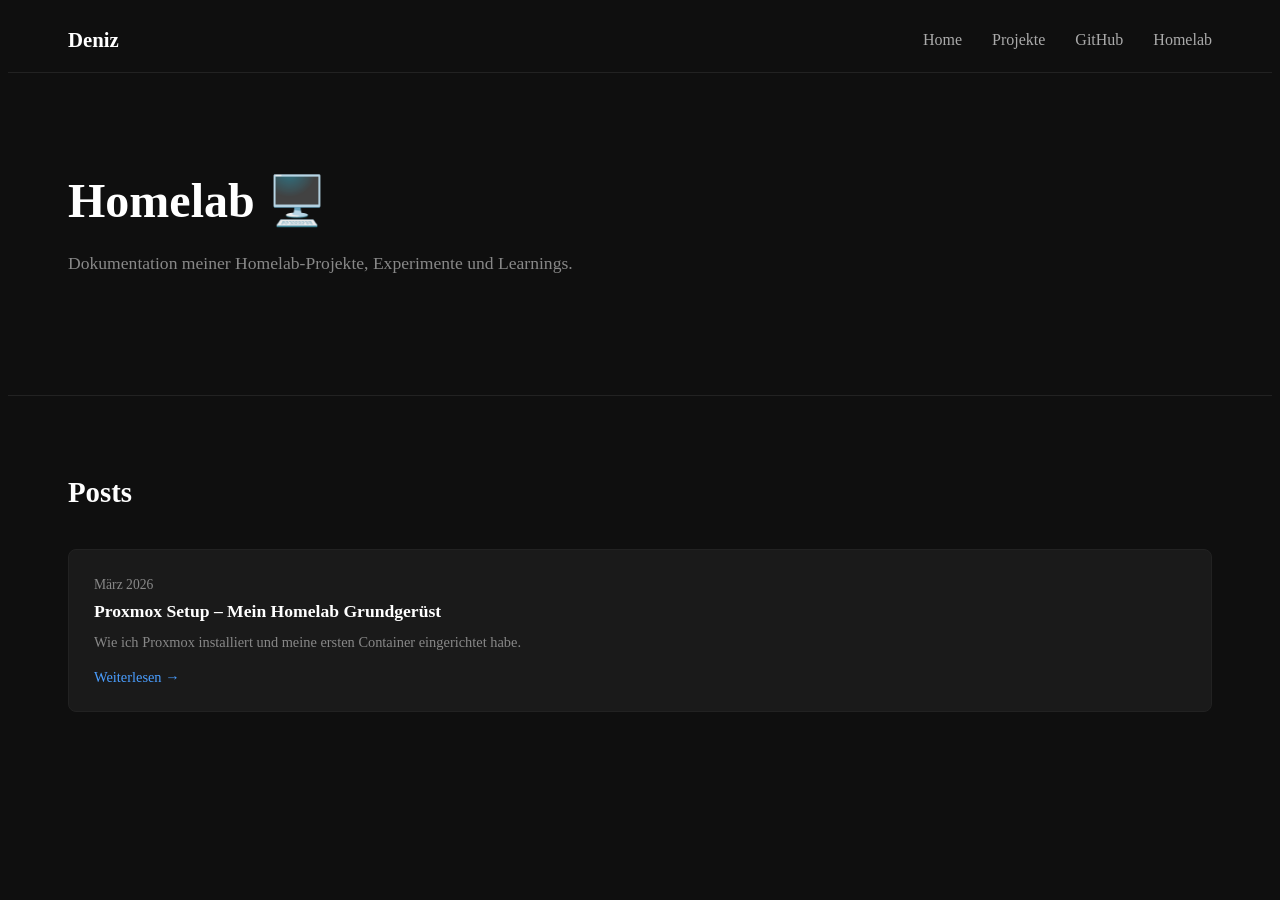
==== blog.html @ 6dd14248 "CSS: Blog Post Karten styling" ====
<!DOCTYPE html>
<html lang="de">
  <head>
    <meta charset="UTF-8" />
    <meta name="viewport" content="width=device-width, initial-scale=1.0" />
    <title>Homelab Blog – Deniz</title>
    <link rel="stylesheet" href="style.css" />
  </head>
  <body>

    <!-- Navigation -->
    <nav>
    </nav>

    <!-- Blog Header -->
    <header>
      <h1>Homelab 🖥️</h1>
      <p>Dokumentation meiner Homelab-Projekte, Experimente und Learnings.</p>
    </header>

    <!-- Blog Posts Liste -->
    <section id="posts">
      <h2>Posts</h2>
      <div id="posts-container">

        <a href="posts/proxmox-setup.html" class="post-karte">
          <span class="post-datum">März 2026</span>
          <h3>Proxmox Setup – Mein Homelab Grundgerüst</h3>
          <p>Wie ich Proxmox installiert und meine ersten Container eingerichtet habe.</p>
          <span class="post-link">Weiterlesen →</span>
        </a>

      </div>
    </section>

    <script src="script.js"></script>
  </body>
</html>
---- style.css ----
/* Body */
body {
    background-color: #0f0f0f;
    color: #e0e0e0;
}

/* Navigation */
nav {
    display: flex;
    justify-content: space-between;
    align-items: center;
    padding: 20px 60px;
    border-bottom: 1px solid #222;
}

.logo {
    font-size: 1.3rem;
    font-weight: bold;
    color: #ffffff;
}

nav ul {
    list-style: none;
    display: flex;
    gap: 30px;
    margin: 0;
    padding: 0;
}

nav ul a {
    color: #aaaaaa;
    text-decoration: none;
}

nav ul a:hover {
    color: #ffffff;
}

/* Hero */
header {
    padding: 100px 60px;
    max-width: 800px;
}

header h1 {
    font-size: 3rem;
    font-weight: bold;
    color: #ffffff;
    margin: 0 0 20px 0;
}

header p {
    font-size: 1.1rem;
    color: #888888;
    line-height: 1.6;
}

/* Sektionen */
section {
    padding: 80px 60px;
    border-top: 1px solid #222;
}

section h2 {
    font-size: 1.8rem;
    color: #ffffff;
    margin: 0 0 40px 0;
}

/* Projekt Karten */
#projekte-container {
    display: grid;
    grid-template-columns: repeat(3, 1fr);
    gap: 20px;
}

.projekt-karte {
    background-color: #1a1a1a;
    border: 1px solid #222;
    border-radius: 8px;
    padding: 25px;
}

.projekt-karte h3 {
    color: #ffffff;
    margin: 0 0 10px 0;
    font-size: 1.1rem;
}
.projekt-karte p {
    color: #888888;
    font-size: 0.9rem;
    line-height: 1.5;
    margin: 0 0 20px 0;
}
.projekt-karte a {
    color: #4a9eff;
    text-decoration: none;
    font-size: 0.9rem;
}

.projekt-karte a:hover {
    text-decoration: underline;
}

/* Blog Post Karten */
#post-container {
    display: flex;
    flex-direction: column;
    gap: 20px;
    max-width: 800px;
}

a.post-karte {
    background-color: #1a1a1a;
    border: 1px solid #222;
    border-radius: 8px;
    padding: 25px;
    text-decoration: none;
    display: block;
    color: inherit;
}

a.post-karte:hover {
  border-color: #444;
}

a.post-karte .post-datum {
  color: #888888;
  font-size: 0.85rem;
}

a.post-karte h3 {
  color: #ffffff;
  margin: 8px 0 10px 0;
  font-size: 1.1rem;
}

a.post-karte p {
  color: #888888;
  font-size: 0.9rem;
  line-height: 1.5;
  margin: 0 0 15px 0;
}

a.post-karte .post-link {
  color: #4a9eff;
  font-size: 0.9rem;
}
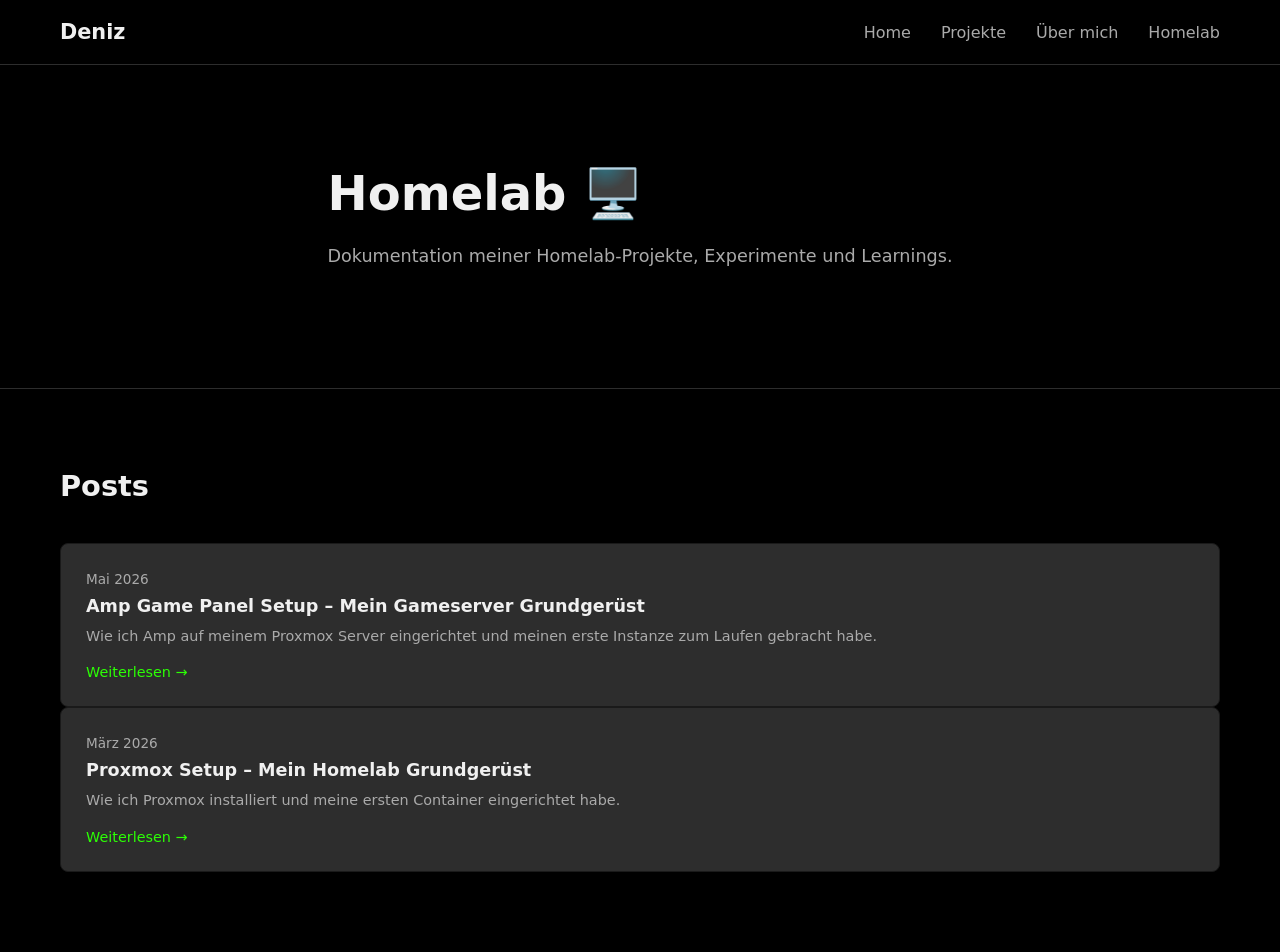
==== commit 15efe178: "added blog post link" ====
--- a/blog.html
+++ b/blog.html
@@ -22,6 +22,12 @@
     <section id="posts">
       <h2>Posts</h2>
       <div id="posts-container">
+        <a href="posts/proxmox-amp-setup.html" class="post-karte">
+          <span class="post-datum">Mai 2026</span>
+          <h3>Amp Game Panel Setup – Mein Gameserver Grundgerüst</h3>
+          <p>Wie ich Amp auf meinem Proxmox Server eingerichtet und meinen erste Instanze zum Laufen gebracht habe.</p>
+          <span class="post-link">Weiterlesen →</span>
+        </a>
 
         <a href="posts/proxmox-setup.html" class="post-karte">
           <span class="post-datum">März 2026</span>
--- a/style.css
+++ b/style.css
@@ -1,7 +1,38 @@
+/* === Color Palette – Neon Noir ===
+  #000000 - Hintergrund
+  #1a1a1a - Zwischenton (Borders)
+  #2D2D2D - Cards / Sidebar / Nav
+  #2CFF05 - Akzent Neon Grün
+  #BF00FF - Akzent Neon Lila
+  #F0F0F0 - Primärtext
+  #aaaaaa - Sekundärtext
+*/
+
+:root {
+  --bg: #000000;
+  --bg-secondary: #2D2D2D;
+  --bg-tertiary: #1a1a1a;
+  --text: #F0F0F0;
+  --text-secondary: #aaaaaa;
+  --accent: #2CFF05;
+  --accent-hover: #25d904;
+  --accent-2: #BF00FF;
+  --danger: #ff3b30;
+  --danger-hover: #cc2f26;
+  --radius: 12px;
+  --shadow: 0 4px 16px rgba(44, 255, 5, 0.08);
+  --transition: 0.25s ease;
+}
+
 /* Body */
 body {
-    background-color: #0f0f0f;
-    color: #e0e0e0;
+    margin: 0;
+    font-family: system-ui, -apple-system, BlinkMacSystemFont, 'Segoe UI', Roboto, Oxygen, Ubuntu, Cantarell, 'Open Sans', 'Helvetica Neue', sans-serif;
+    background: var(--bg);
+    color: var(--text);
+    display: flex;
+    flex-direction: column;
+    min-height: 100vh;
 }
 
 /* Navigation */
@@ -10,13 +41,14 @@
     justify-content: space-between;
     align-items: center;
     padding: 20px 60px;
-    border-bottom: 1px solid #222;
+    border-bottom: 1px solid var(--bg-secondary);
+    background: var(--bg);
 }
 
 .logo {
     font-size: 1.3rem;
     font-weight: bold;
-    color: #ffffff;
+    color: var(--text);
 }
 
 nav ul {
@@ -28,12 +60,13 @@
 }
 
 nav ul a {
-    color: #aaaaaa;
+    color: var(--text-secondary);
     text-decoration: none;
+    transition: color var(--transition);
 }
 
 nav ul a:hover {
-    color: #ffffff;
+    color: var(--text);
 }
 
 /* Hero */
@@ -45,25 +78,72 @@
 header h1 {
     font-size: 3rem;
     font-weight: bold;
-    color: #ffffff;
+    color: var(--text);
     margin: 0 0 20px 0;
 }
 
 header p {
     font-size: 1.1rem;
-    color: #888888;
+    color: var(--text-secondary);
     line-height: 1.6;
+}
+
+/* Hero Buttons */
+#hero-buttons {
+  display: flex;
+  gap: 15px;
+  margin-top: 35px;
+}
+
+.btn-primary {
+  background-color: var(--accent);
+  color: #000000;
+  padding: 12px 24px;
+  border-radius: 6px;
+  text-decoration: none;
+  font-size: 0.95rem;
+  font-weight: 600;
+  transition: background-color var(--transition);
+}
+
+.btn-primary:hover {
+  background-color: var(--accent-hover);
+}
+
+.btn-secondary {
+  border: 1px solid var(--bg-tertiary);
+  color: var(--text-secondary);
+  padding: 12px 24px;
+  border-radius: 6px;
+  text-decoration: none;
+  font-size: 0.95rem;
+  transition: border-color var(--transition), color var(--transition);
+}
+
+.btn-secondary:hover {
+  border-color: #BF00FF;
+  color: #BF00FF;
+  box-shadow: 0 0 10px rgba(191, 0, 255, 0.5);
+  box-shadow: 0 0 12px #BF00FF, 0 0 30px rgba(191, 0, 255, 0.5);
+}
+
+/* Hero Buttons Mobile */
+@media (max-width: 768px) {
+  #hero-buttons {
+    flex-direction: column;
+    width: fit-content;
+  }
 }
 
 /* Sektionen */
 section {
     padding: 80px 60px;
-    border-top: 1px solid #222;
+    border-top: 1px solid var(--bg-secondary);
 }
 
 section h2 {
     font-size: 1.8rem;
-    color: #ffffff;
+    color: var(--text);
     margin: 0 0 40px 0;
 }
 
@@ -75,25 +155,25 @@
 }
 
 .projekt-karte {
-    background-color: #1a1a1a;
-    border: 1px solid #222;
+    background-color: var(--bg-secondary);
+    border: 1px solid var(--bg-tertiary);
     border-radius: 8px;
     padding: 25px;
 }
 
 .projekt-karte h3 {
-    color: #ffffff;
+    color: var(--text);
     margin: 0 0 10px 0;
     font-size: 1.1rem;
 }
 .projekt-karte p {
-    color: #888888;
+    color: var(--text-secondary);
     font-size: 0.9rem;
     line-height: 1.5;
     margin: 0 0 20px 0;
 }
 .projekt-karte a {
-    color: #4a9eff;
+    color: var(--accent);
     text-decoration: none;
     font-size: 0.9rem;
 }
@@ -111,38 +191,398 @@
 }
 
 a.post-karte {
-    background-color: #1a1a1a;
-    border: 1px solid #222;
+    background-color: var(--bg-secondary);
+    border: 1px solid var(--bg-tertiary);
     border-radius: 8px;
     padding: 25px;
     text-decoration: none;
     display: block;
     color: inherit;
+    transition: border-color var(--transition);
 }
 
 a.post-karte:hover {
-  border-color: #444;
+  border-color: var(--accent);
 }
 
 a.post-karte .post-datum {
-  color: #888888;
+  color: var(--text-secondary);
   font-size: 0.85rem;
 }
 
 a.post-karte h3 {
-  color: #ffffff;
+  color: var(--text);
   margin: 8px 0 10px 0;
   font-size: 1.1rem;
 }
 
 a.post-karte p {
-  color: #888888;
+  color: var(--text-secondary);
   font-size: 0.9rem;
   line-height: 1.5;
   margin: 0 0 15px 0;
 }
 
 a.post-karte .post-link {
-  color: #4a9eff;
+  color: var(--accent);
   font-size: 0.9rem;
+}
+
+/* Blog Post Artikel */
+article {
+  max-width: 800px;
+  padding: 60px 60px;
+  line-height: 1.8;
+}
+
+article h2 {
+  color: var(--text);
+  font-size: 1.5rem;
+  margin: 40px 0 15px 0;
+  border-left: 3px solid var(--accent);
+  padding-left: 15px;
+}
+
+article p {
+  color: var(--text-secondary);
+  font-size: 1rem;
+  margin: 0 0 20px 0;
+}
+
+article img {
+  width: 100%;
+  border-radius: 8px;
+  border: 1px solid var(--bg-secondary);
+  margin: 20px 0;
+}
+
+/* Content zentrieren */
+header, article {
+  margin: 0 auto;
+}
+
+/* GitHub Chart */
+#github-container {
+  max-width: 900px;
+  position: relative;
+}
+
+#github-chart {
+  display: flex;
+  gap: 3px;
+}
+
+.chart-woche {
+  display: flex;
+  flex-direction: column;
+  gap: 3px;
+}
+
+.chart-tag {
+  width: 12px;
+  height: 12px;
+  border-radius: 2px;
+  background-color: var(--bg-secondary);
+  cursor: pointer;
+  transition: opacity 0.1s;
+}
+
+.chart-tag:hover {
+  opacity: 0.7;
+}
+
+.level-0 { background-color: #1a1a1a; }
+.level-1 { background-color: #0d4a02; }
+.level-2 { background-color: #137a04; }
+.level-3 { background-color: #1dbb06; }
+.level-4 { background-color: #2CFF05; }
+
+#github-tooltip {
+  display: none;
+  position: fixed;
+  background-color: var(--bg-secondary);
+  color: var(--text);
+  padding: 8px 12px;
+  border-radius: 6px;
+  font-size: 0.8rem;
+  border: 1px solid var(--bg-tertiary);
+  pointer-events: none;
+  z-index: 100;
+}
+
+#github-monate {
+  display: flex;
+  gap: 3px;
+  margin-bottom: 4px;
+  padding-left: 0;
+}
+
+.monat-label {
+  font-size: 0.75rem;
+  color: var(--text-secondary);
+  min-width: 12px;
+}
+
+/* Responsive Design Mobile */
+@media (max-width: 768px) {
+
+  nav {
+    padding: 15px 20px;
+    flex-wrap: wrap;
+    gap: 10px;
+  }
+
+  nav ul {
+    gap: 15px;
+  }
+
+  header {
+    padding: 60px 20px;
+  }
+
+  header h1 {
+    font-size: 2rem;
+  }
+
+  section {
+    padding: 60px 20px;
+  }
+
+  #projekte-container {
+    grid-template-columns: 1fr;
+  }
+
+  #github-container {
+    overflow-x: auto;
+  }
+
+  #github-chart,
+  #github-monate {
+    min-width: 750px;
+  }
+
+  article {
+    padding: 40px 20px;
+  }
+}
+
+/* Footer */
+footer {
+  border-top: 1px solid var(--bg-secondary);
+  padding: 30px 60px;
+  margin-top: 60px;
+}
+
+#footer-inhalt {
+  display: flex;
+  justify-content: space-between;
+  align-items: center;
+}
+
+footer span {
+  color: var(--text-secondary);
+  font-size: 0.9rem;
+}
+
+#footer-links {
+  display: flex;
+  gap: 25px;
+}
+
+#footer-links a {
+  color: var(--text-secondary);
+  text-decoration: none;
+  font-size: 0.9rem;
+  transition: color var(--transition);
+}
+
+#footer-links a:hover {
+  color: var(--text);
+}
+
+/* Footer Mobile */
+@media (max-width: 768px) {
+  footer {
+    padding: 30px 20px;
+  }
+
+  #footer-inhalt {
+    flex-direction: column;
+    gap: 15px;
+    text-align: center;
+  }
+}
+
+.bild-beschriftung {
+  color: var(--text-secondary);
+  font-size: 0.85rem;
+  text-align: center;
+  margin-top: -10px !important;
+}
+
+/* === About Seite === */
+.about-wrapper {
+  max-width: 720px;
+  margin: 0 auto;
+  padding: 2rem 1rem;
+}
+
+.about-hero {
+  display: flex;
+  align-items: center;
+  gap: 2rem;
+  margin-bottom: 2.5rem;
+  flex-wrap: wrap;
+}
+
+/* Profilbild
+.about-avatar {
+  width: 120px;
+  height: 120px;
+  border-radius: 50%;
+  object-fit: cover;
+  border: 3px solid var(--accent);
+  flex-shrink: 0;
+}
+*/
+
+.about-intro h1 {
+  margin: 0 0 0.4rem;
+  font-size: 1.8rem;
+  color: var(--text);
+}
+
+.about-intro p {
+  margin: 0;
+  color: var(--text-secondary);
+  font-size: 1rem;
+}
+
+.about-section {
+  margin-bottom: 2rem;
+}
+
+.about-section h2 {
+  font-size: 1.1rem;
+  color: var(--accent-2);
+  margin-bottom: 0.8rem;
+  text-transform: uppercase;
+  letter-spacing: 0.05em;
+}
+
+.about-section p {
+  line-height: 1.7;
+  color: var(--text-secondary);
+}
+
+.skills-grid {
+  display: flex;
+  flex-wrap: wrap;
+  gap: 0.5rem;
+}
+
+.skill-tag {
+  background: var(--bg-secondary);
+  border: 1px solid var(--accent);
+  color: var(--accent);
+  padding: 0.35rem 0.8rem;
+  border-radius: 20px;
+  font-size: 0.85rem;
+}
+
+.timeline {
+  list-style: none;
+  padding: 0;
+  margin: 0;
+  border-left: 2px solid var(--bg-secondary);
+  padding-left: 1.2rem;
+}
+
+.timeline li {
+  margin-bottom: 1.2rem;
+  position: relative;
+}
+
+.timeline li::before {
+  content: "";
+  width: 10px;
+  height: 10px;
+  background: var(--accent-2);
+  border-radius: 50%;
+  position: absolute;
+  left: -1.65rem;
+  top: 0.3rem;
+}
+
+.timeline .year {
+  font-size: 0.8rem;
+  color: var(--accent-2);
+  margin-bottom: 0.2rem;
+}
+
+.timeline .title {
+  font-weight: 600;
+  color: var(--text);
+}
+
+.timeline .desc {
+  font-size: 0.9rem;
+  color: var(--text-secondary);
+  margin-top: 0.2rem;
+}
+
+/* === Neon Glow Effekte === */
+
+/* Primär-Button */
+.btn-primary {
+  transition: background-color var(--transition), box-shadow var(--transition);
+}
+.btn-primary:hover {
+  box-shadow: 0 0 12px #2CFF05, 0 0 30px rgba(44, 255, 5, 0.4);
+}
+
+/* Sekundär-Button */
+
+/* Nav Links */
+nav ul a {
+  transition: color var(--transition), text-shadow var(--transition);
+}
+nav ul a:hover {
+  color: var(--accent);
+  text-shadow: 0 0 8px rgba(44, 255, 5, 0.7);
+}
+
+/* Post Karten */
+a.post-karte {
+  transition: border-color var(--transition), box-shadow var(--transition);
+}
+a.post-karte:hover {
+  border-color: var(--accent);
+  box-shadow: 0 0 16px rgba(44, 255, 5, 0.15);
+}
+
+/* Projekt Karten */
+.projekt-karte {
+  transition: box-shadow var(--transition), border-color var(--transition);
+}
+.projekt-karte:hover {
+  border-color: var(--accent);
+  box-shadow: 0 0 16px rgba(44, 255, 5, 0.15);
+}
+
+/* Skill Tags */
+.skill-tag {
+  transition: box-shadow var(--transition), color var(--transition);
+}
+.skill-tag:hover {
+  box-shadow: 0 0 8px rgba(44, 255, 5, 0.5);
+  color: #fff;
+}
+
+/* Logo */
+.logo {
+  transition: text-shadow var(--transition);
+}
+.logo:hover {
+  text-shadow: 0 0 10px rgba(44, 255, 5, 0.6);
 }
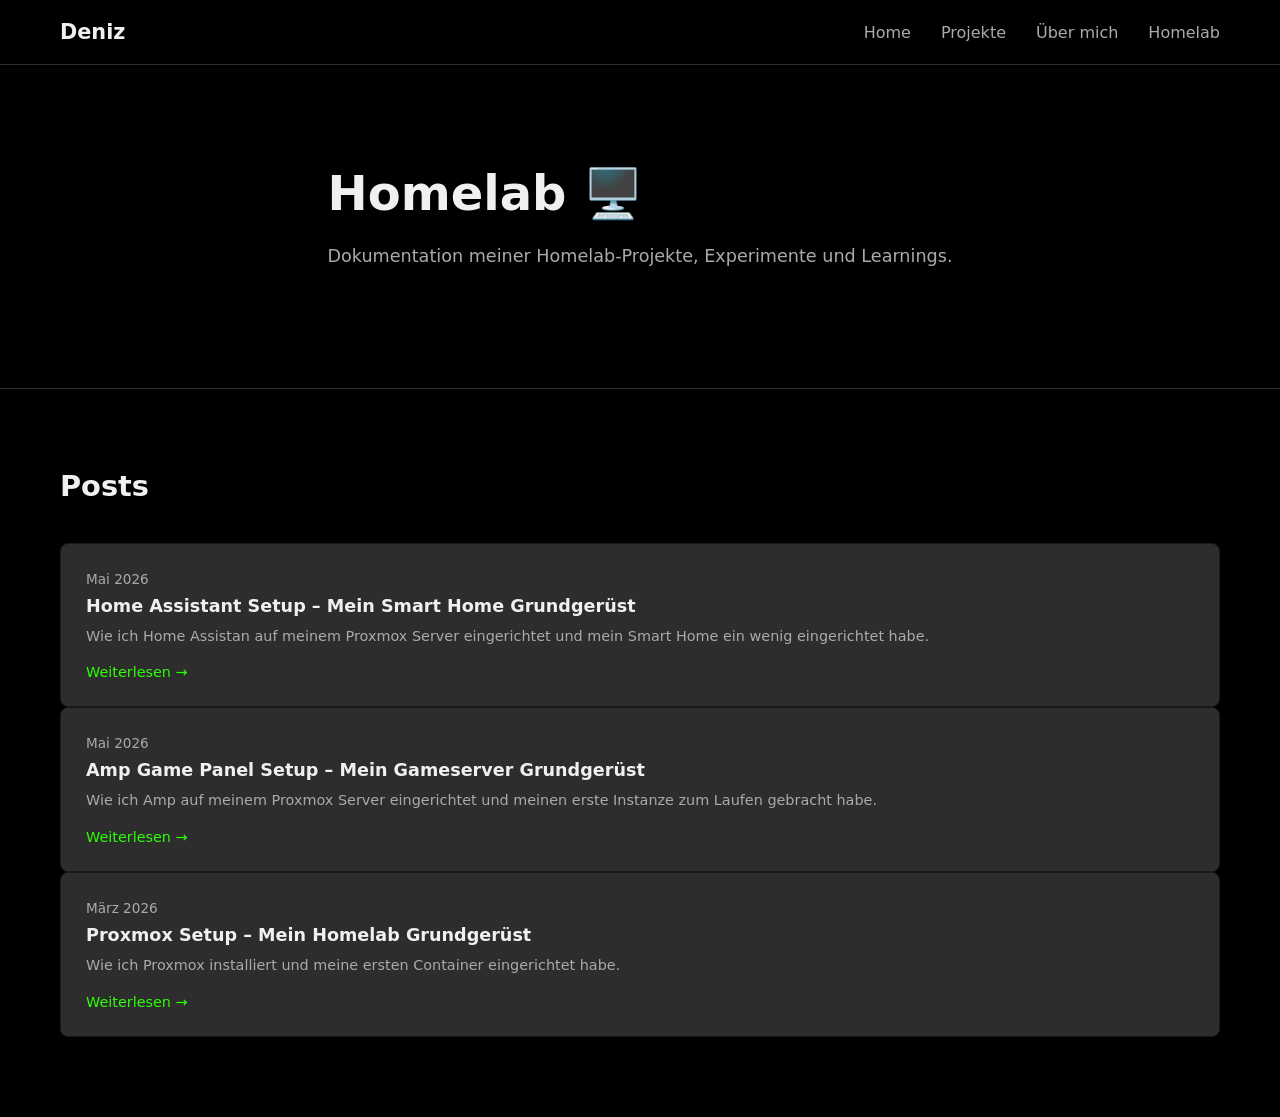
==== commit 92130de9: "Added HA Post html and img" ====
--- a/blog.html
+++ b/blog.html
@@ -22,6 +22,12 @@
     <section id="posts">
       <h2>Posts</h2>
       <div id="posts-container">
+        <a href="posts/proxmox-ha-setup.html" class="post-karte">
+          <span class="post-datum">Mai 2026</span>
+          <h3>Home Assistant Setup – Mein Smart Home Grundgerüst</h3>
+          <p>Wie ich Home Assistan auf meinem Proxmox Server eingerichtet und mein Smart Home ein wenig eingerichtet habe.</p>
+          <span class="post-link">Weiterlesen →</span>
+        </a>
         <a href="posts/proxmox-amp-setup.html" class="post-karte">
           <span class="post-datum">Mai 2026</span>
           <h3>Amp Game Panel Setup – Mein Gameserver Grundgerüst</h3>
